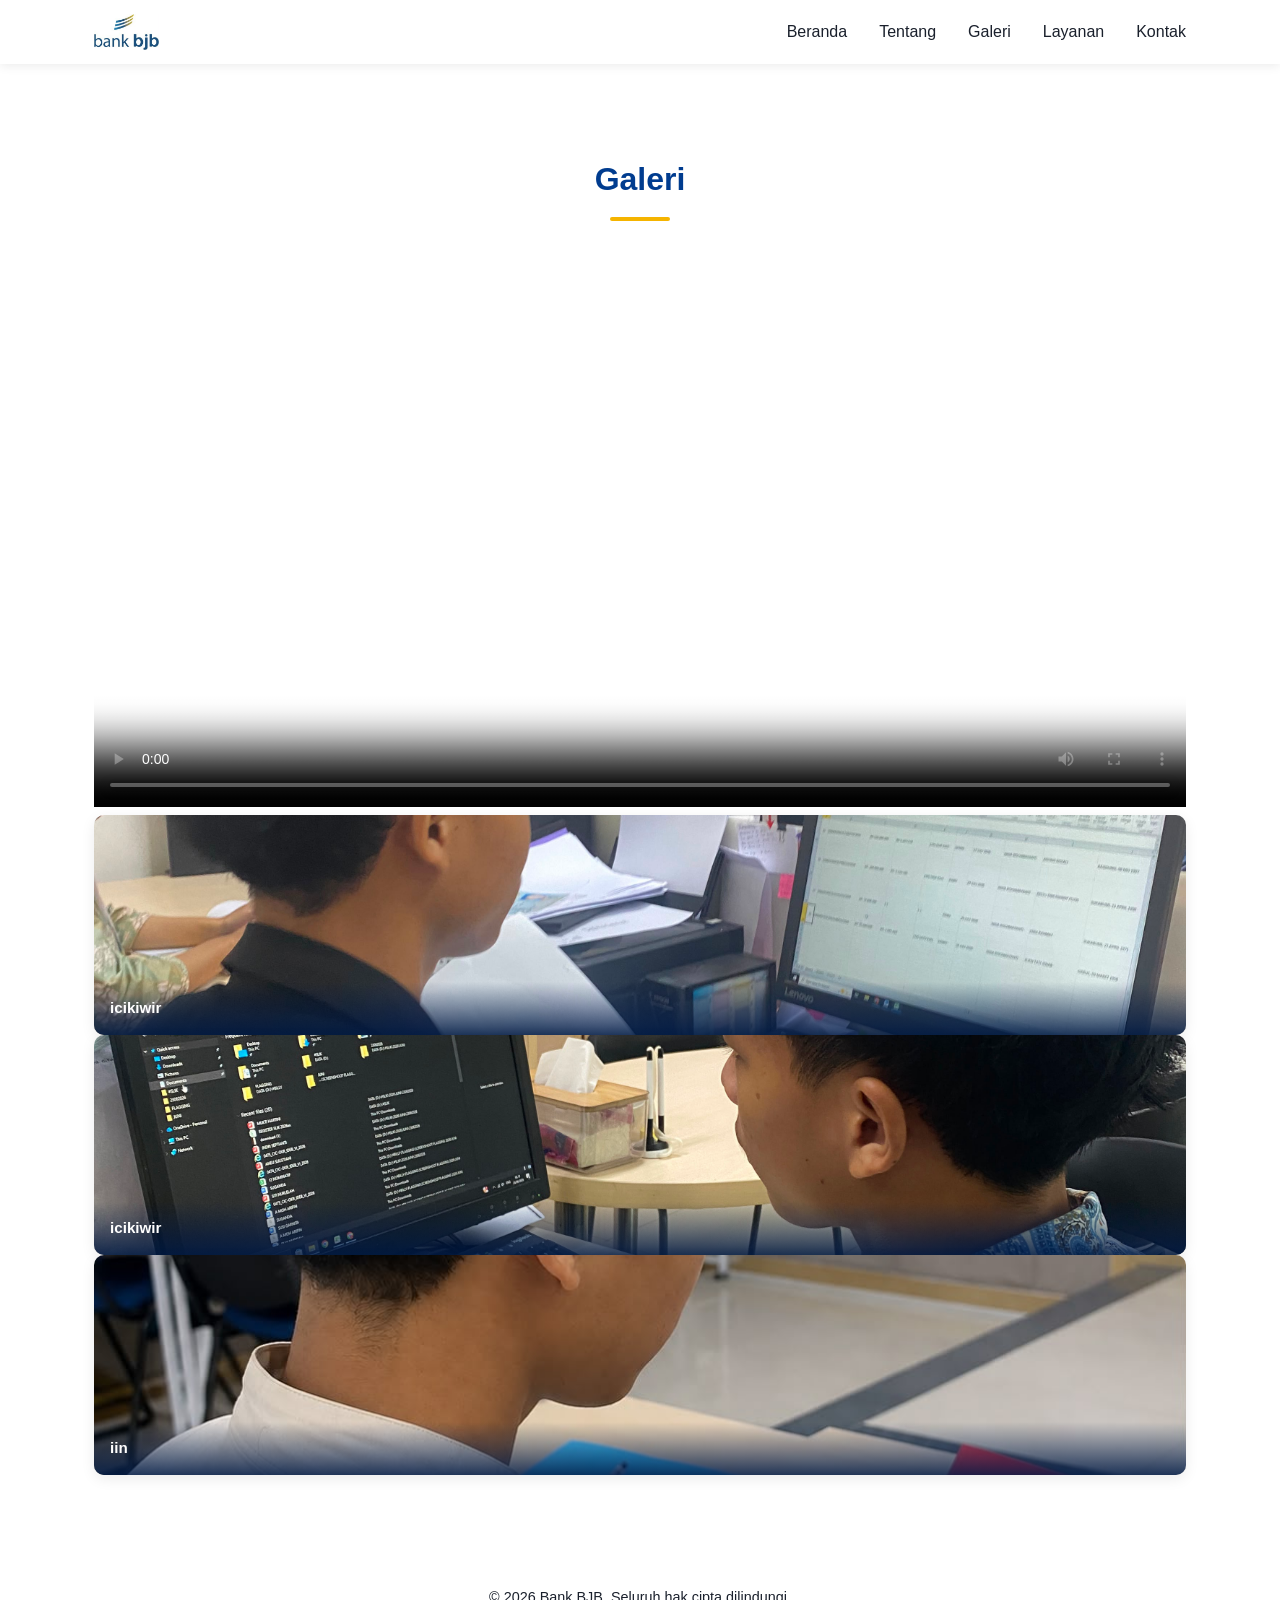
==== galeri.html @ e0dcdd55 "Add files via upload" ====
<!DOCTYPE html>
<html lang="id">
<head>
<meta charset="UTF-8">
<meta name="viewport" content="width=device-width, initial-scale=1.0">
<link rel="stylesheet" href="style1.css">
<link rel="stylesheet" href="https://cdnjs.cloudflare.com/ajax/libs/font-awesome/6.5.1/css/all.min.css">
<title>Galeri | Bank BJB</title>
</head>
<body>

  <header class="navbar">
    <div class="navbar__container">
      <div class="navbar__logo">
        <img src="IMG-20260719-WA0002.jpg" alt="eweh logona">
      </div>

      <nav class="navbar__menu" id="navbarMenu">
        <ul>
          <li><a href="index.html">Beranda</a></li>
          <li><a href="tentang.html">Tentang</a></li>
          <li><a href="galeri.html">Galeri</a></li>
          <li><a href="index.html#layanan">Layanan</a></li>
          <li><a href="index.html#kontak">Kontak</a></li>
        </ul>
      </nav>

      <button class="navbar__toggle" id="navbarToggle" aria-label="Buka menu" aria-expanded="false">
        <span></span>
        <span></span>
        <span></span>
      </button>
    </div>
  </header>

  <main>
    <section class="galeri" id="galeri">
      <div class="section__container">
        <h2 class="section__title">Galeri</h2>

        <div class="galeri__grid">
   <div class="video-container reveal">
      <video width="100%" controls poster="assets/img/thumbnail.jpg">
        <source src=" VID-20260803-WA0023.mp4" type="video/mp4">
        Your browser does not support the video tag.
      </video>
    </div>
          </div>

          <div class="galeri__item">
            <img src="IMG-20260803-WA0016.jpg" alt="Pelayanan Nasabah Bank BJB">
            <div class="galeri__caption">icikiwir</div>
          </div>

          <div class="galeri__item">
            <img src="IMG-20260803-WA0017.jpg" alt="icikiwir">
            <div class="galeri__caption">icikiwir</div>
          </div>

          <div class="galeri__item">
            <img src="IMG-20260803-WA0014.jpg"  alt="naon we">
            <div class="galeri__caption">iin</div>
          </div>
        </div>
   </div>
   </section>
  </main>
    <div class="footer__bottom">
      <p>&copy; <span id="tahunSekarang"></span> Bank BJB. Seluruh hak cipta dilindungi.</p>
    </div>
  </footer>

  <script src="script1.js"></script>
</body>
</html>
---- style1.css ----
/* ========== VARIABEL & RESET ========== */
:root {
  --biru-utama: #003c8f;
  --biru-tua: #002a63;
  --biru-terang: #0069d9;
  --kuning-aksen: #f5b400;
  --abu-terang: #f4f6f9;
  --abu-teks: #4a5568;
  --putih: #ffffff;
  --radius: 10px;
  --transisi: 0.25s ease;
}

* {
  margin: 0;
  padding: 0;
  box-sizing: border-box;
}

html {
  scroll-behavior: smooth;
}

body {
  font-family: "Segoe UI", Roboto, Arial, sans-serif;
  color: #1a202c;
  line-height: 1.6;
  background: var(--putih);
}

img {
  max-width: 100%;
  display: block;
}

a {
  text-decoration: none;
  color: inherit;
}

ul {
  list-style: none;
}

.section__container {
  max-width: 1140px;
  margin: 0 auto;
  padding: 0 24px;
}

.section__title {
  text-align: center;
  font-size: 2rem;
  color: var(--biru-utama);
  margin-bottom: 40px;
  position: relative;
}

.section__title::after {
  content: "";
  display: block;
  width: 60px;
  height: 4px;
  background: var(--kuning-aksen);
  margin: 12px auto 0;
  border-radius: 2px;
}

/* ========== 1. NAVBAR ========== */
.navbar {
  position: sticky;
  top: 0;
  z-index: 100;
  background: var(--putih);
  box-shadow: 0 2px 10px rgba(0, 0, 0, 0.08);
}

.navbar__container {
  max-width: 1140px;
  margin: 0 auto;
  padding: 14px 24px;
  display: flex;
  align-items: center;
  justify-content: space-between;
}

.navbar__logo {
  display: flex;
  align-items: center;
  gap: 10px;
  font-weight: 700;
  color: var(--biru-utama);
}

.navbar__logo img {
  height: 36px;
  width: auto;
}

.navbar__logo-text {
  font-size: 1.2rem;
  letter-spacing: 0.5px;
}

.navbar__menu ul {
  display: flex;
  gap: 32px;
}

.navbar__menu a {
  font-weight: 500;
  color: #1a202c;
  transition: color var(--transisi);
}

.navbar__menu a:hover,
.navbar__menu a:focus-visible {
  color: var(--biru-utama);
}

.navbar__toggle {
  display: none;
  flex-direction: column;
  gap: 5px;
  background: none;
  border: none;
  cursor: pointer;
  padding: 6px;
}

.navbar__toggle span {
  width: 26px;
  height: 3px;
  background: var(--biru-utama);
  border-radius: 2px;
  transition: transform var(--transisi), opacity var(--transisi);
}

/* ========== 2. HERO ========== */
.hero {
  background:
    linear-gradient(135deg, rgba(0, 60, 143, 0.55), rgba(0, 42, 99, 0.6)),
    url("https://images.unsplash.com/photo-1554469384-e58fac16e23a?auto=format&fit=crop&w=1600&q=80") center/cover no-repeat;
  color: var(--putih);
  padding: 100px 24px;
  text-align: center;
}

.hero__title,
.hero__desc {
  text-shadow: 0 2px 8px rgba(0, 0, 0, 0.45);
}

.hero__container {
  max-width: 780px;
  margin: 0 auto;
}

.hero__title {
  font-size: 2.5rem;
  font-weight: 700;
  margin-bottom: 20px;
}

.hero__desc {
  font-size: 1.1rem;
  color: #dce6f7;
  margin-bottom: 32px;
}

.hero__actions {
  display: flex;
  gap: 16px;
  justify-content: center;
  flex-wrap: wrap;
}

.btn {
  display: inline-block;
  padding: 14px 28px;
  border-radius: var(--radius);
  font-weight: 600;
  transition: transform var(--transisi), background var(--transisi);
}

.btn--primary {
  background: var(--kuning-aksen);
  color: var(--biru-tua);
}

.btn--outline {
  border: 2px solid var(--putih);
  color: var(--putih);
}

.btn:hover {
  transform: translateY(-3px);
}

/* ========== 3. TENTANG ========== */
.tentang {
  padding: 90px 0;
  background: var(--putih);
}

.tentang__grid {
  display: grid;
  grid-template-columns: repeat(3, 1fr);
  gap: 24px;
}

.tentang__card {
  background: var(--abu-terang);
  padding: 28px;
  border-radius: var(--radius);
  border-top: 4px solid var(--biru-utama);
}

.tentang__card h3 {
  color: var(--biru-utama);
  margin-bottom: 12px;
}

.tentang__card p {
  color: var(--abu-teks);
}

/* ========== 3B. GALERI ========== */
.galeri {
  padding: 90px 0;
  background: var(--putih);
}

.galeri__grid {
  display: grid;
  grid-template-columns: repeat(auto-fit, minmax(260px, 1fr));
  gap: 24px;
}

.galeri__item {
  position: relative;
  border-radius: var(--radius);
  overflow: hidden;
  box-shadow: 0 4px 14px rgba(0, 0, 0, 0.08);
}

.galeri__item img {
  width: 100%;
  height: 220px;
  object-fit: cover;
  transition: transform var(--transisi);
}

.galeri__item:hover img {
  transform: scale(1.08);
}

.galeri__caption {
  position: absolute;
  left: 0;
  right: 0;
  bottom: 0;
  padding: 14px 16px;
  background: linear-gradient(to top, rgba(0, 26, 69, 0.85), transparent);
  color: var(--putih);
  font-weight: 600;
  font-size: 0.95rem;
}

/* ========== 4. LAYANAN ========== */
.layanan {
  padding: 90px 0;
  background: var(--abu-terang);
}

.layanan__grid {
  display: grid;
  grid-template-columns: repeat(auto-fit, minmax(220px, 1fr));
  gap: 24px;
}

.layanan__card {
  background: var(--putih);
  padding: 28px;
  border-radius: var(--radius);
  text-align: center;
  box-shadow: 0 4px 14px rgba(0, 0, 0, 0.06);
  transition: transform var(--transisi);
}

.layanan__card:hover {
  transform: translateY(-6px);
}

.layanan__icon {
  width: 56px;
  height: 56px;
  margin: 0 auto 16px;
  border-radius: 50%;
  background: var(--biru-utama);
}

.layanan__card h3 {
  color: var(--biru-tua);
  margin-bottom: 10px;
}

.layanan__card p {
  color: var(--abu-teks);
  font-size: 0.95rem;
}

/* ========== 5. KEUNGGULAN ========== */
.keunggulan {
  padding: 90px 0;
  background: var(--putih);
}

.keunggulan__grid {
  display: grid;
  grid-template-columns: repeat(auto-fit, minmax(200px, 1fr));
  gap: 24px;
  text-align: center;
}

.keunggulan__icon {
  width: 48px;
  height: 48px;
  margin: 0 auto 14px;
  border-radius: 50%;
  background: var(--kuning-aksen);
}

.keunggulan__item h3 {
  color: var(--biru-utama);
  margin-bottom: 8px;
}

.keunggulan__item p {
  color: var(--abu-teks);
  font-size: 0.95rem;
}

/* ========== 6. STATISTIK ========== */
.statistik {
  padding: 70px 0;
  background: var(--biru-tua);
  color: var(--putih);
}

.statistik__grid {
  display: grid;
  grid-template-columns: repeat(auto-fit, minmax(180px, 1fr));
  gap: 24px;
  text-align: center;
}

.statistik__angka {
  display: block;
  font-size: 2.4rem;
  font-weight: 700;
  color: var(--kuning-aksen);
}

/* ========== 7. FOOTER ========== */
.footer {
  background: #001a45;
  color: #cfd8e8;
  padding: 60px 0 0;
}

.footer__grid {
  display: grid;
  grid-template-columns: repeat(3, 1fr);
  gap: 32px;
  padding-bottom: 40px;
}

.footer__col h3 {
  color: var(--putih);
  margin-bottom: 14px;
}

.footer__social {
  display: flex;
  gap: 12px;
}

.footer__social a {
  width: 38px;
  height: 38px;
  display: flex;
  align-items: center;
  justify-content: center;
  background: rgba(255, 255, 255, 0.1);
  border-radius: 50%;
  font-size: 1.1rem;
  transition: background var(--transisi), color var(--transisi);
}

.footer__social a:hover {
  background: var(--kuning-aksen);
  color: var(--biru-tua);
}

.footer__bottom {
  text-align: center;
  padding: 20px 0;
  border-top: 1px solid rgba(255, 255, 255, 0.1);
  font-size: 0.9rem;
}

/* ========== RESPONSIVE ========== */
@media (max-width: 860px) {
  .tentang__grid {
    grid-template-columns: 1fr;
  }

  .footer__grid {
    grid-template-columns: 1fr;
  }
}

@media (max-width: 768px) {
  .navbar__toggle {
    display: flex;
  }

  .navbar__menu {
    position: absolute;
    top: 100%;
    left: 0;
    width: 100%;
    background: var(--putih);
    box-shadow: 0 8px 12px rgba(0, 0, 0, 0.08);
    max-height: 0;
    overflow: hidden;
    transition: max-height var(--transisi);
  }

  .navbar__menu.is-open {
    max-height: 400px;
  }

  .navbar__menu ul {
    flex-direction: column;
    padding: 16px 24px;
    gap: 18px;
  }

  .hero__title {
    font-size: 1.9rem;
  }
}
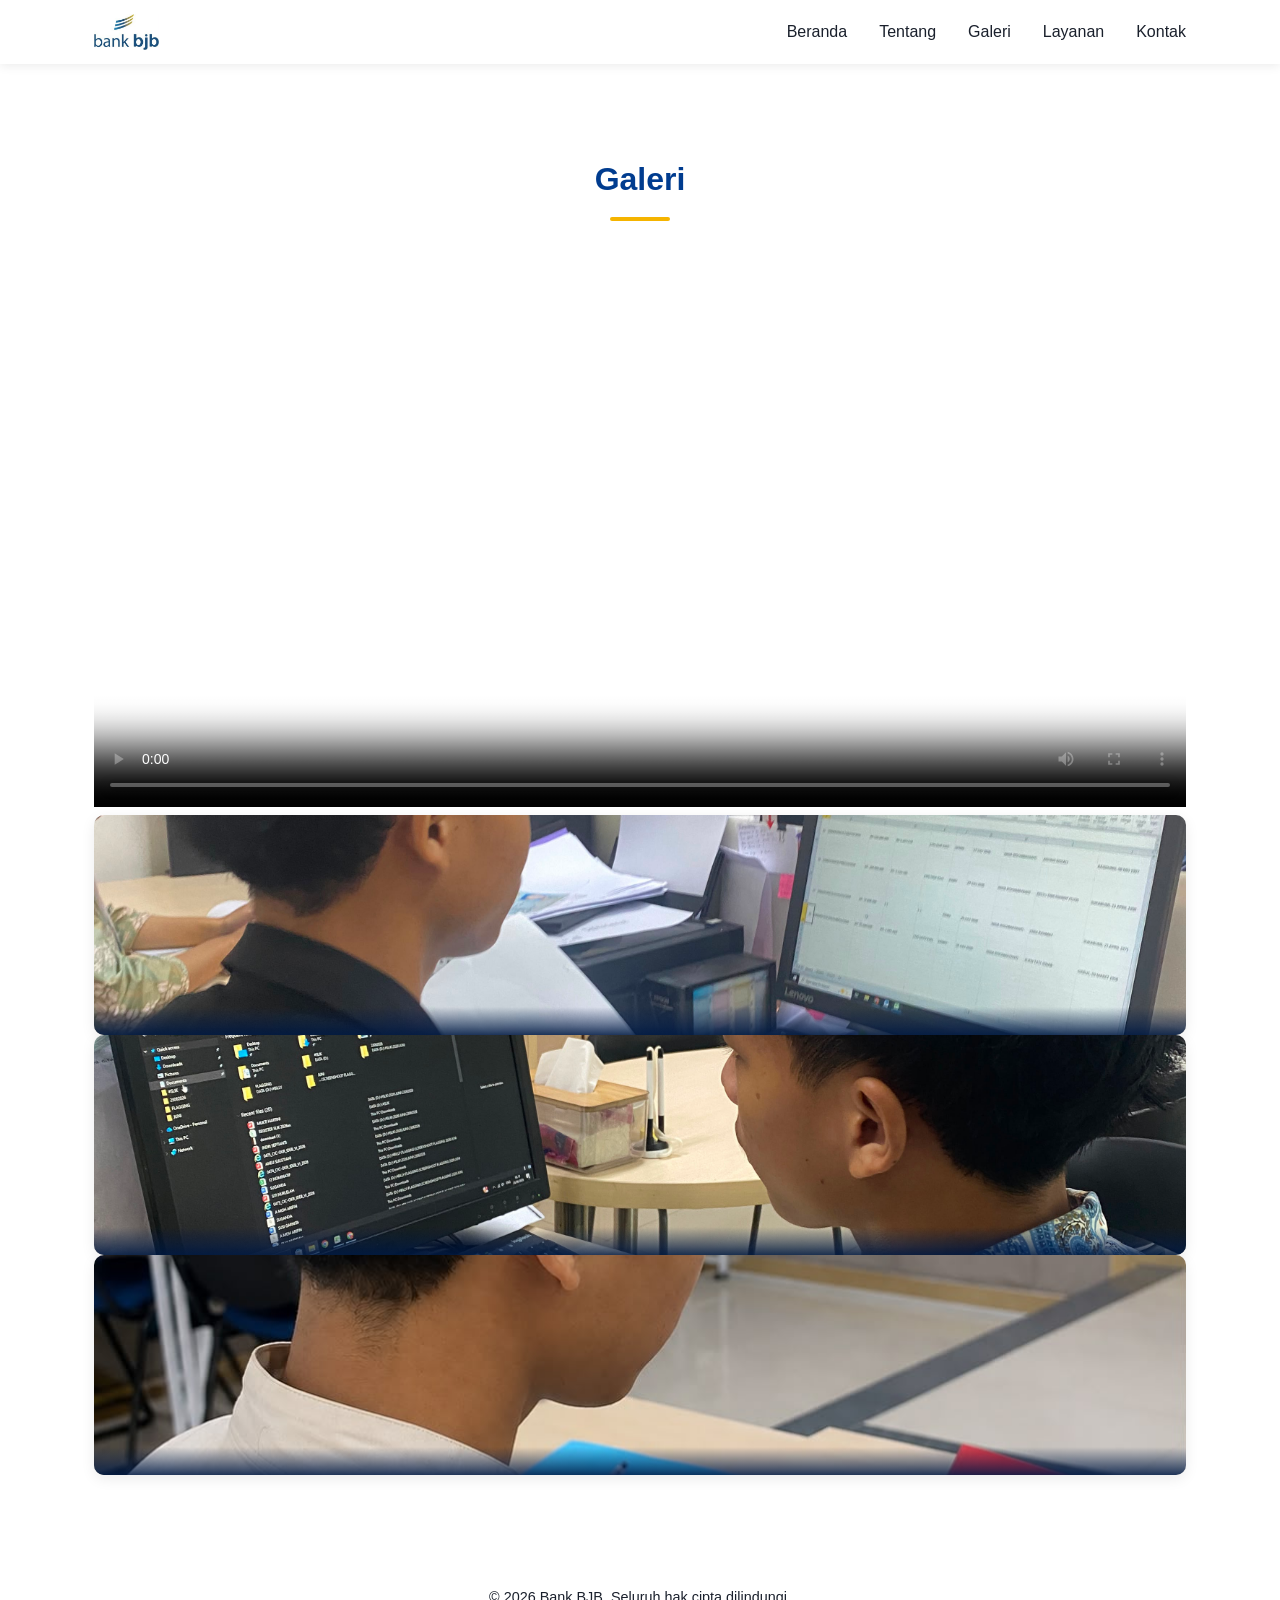
==== commit 6cd23978: "Remove captions from gallery items" ====
--- a/galeri.html
+++ b/galeri.html
@@ -49,17 +49,17 @@
 
           <div class="galeri__item">
             <img src="IMG-20260803-WA0016.jpg" alt="Pelayanan Nasabah Bank BJB">
-            <div class="galeri__caption">icikiwir</div>
+            <div class="galeri__caption"></div>
           </div>
 
           <div class="galeri__item">
             <img src="IMG-20260803-WA0017.jpg" alt="icikiwir">
-            <div class="galeri__caption">icikiwir</div>
+            <div class="galeri__caption"></div>
           </div>
 
           <div class="galeri__item">
             <img src="IMG-20260803-WA0014.jpg"  alt="naon we">
-            <div class="galeri__caption">iin</div>
+            <div class="galeri__caption"></div>
           </div>
         </div>
    </div>
